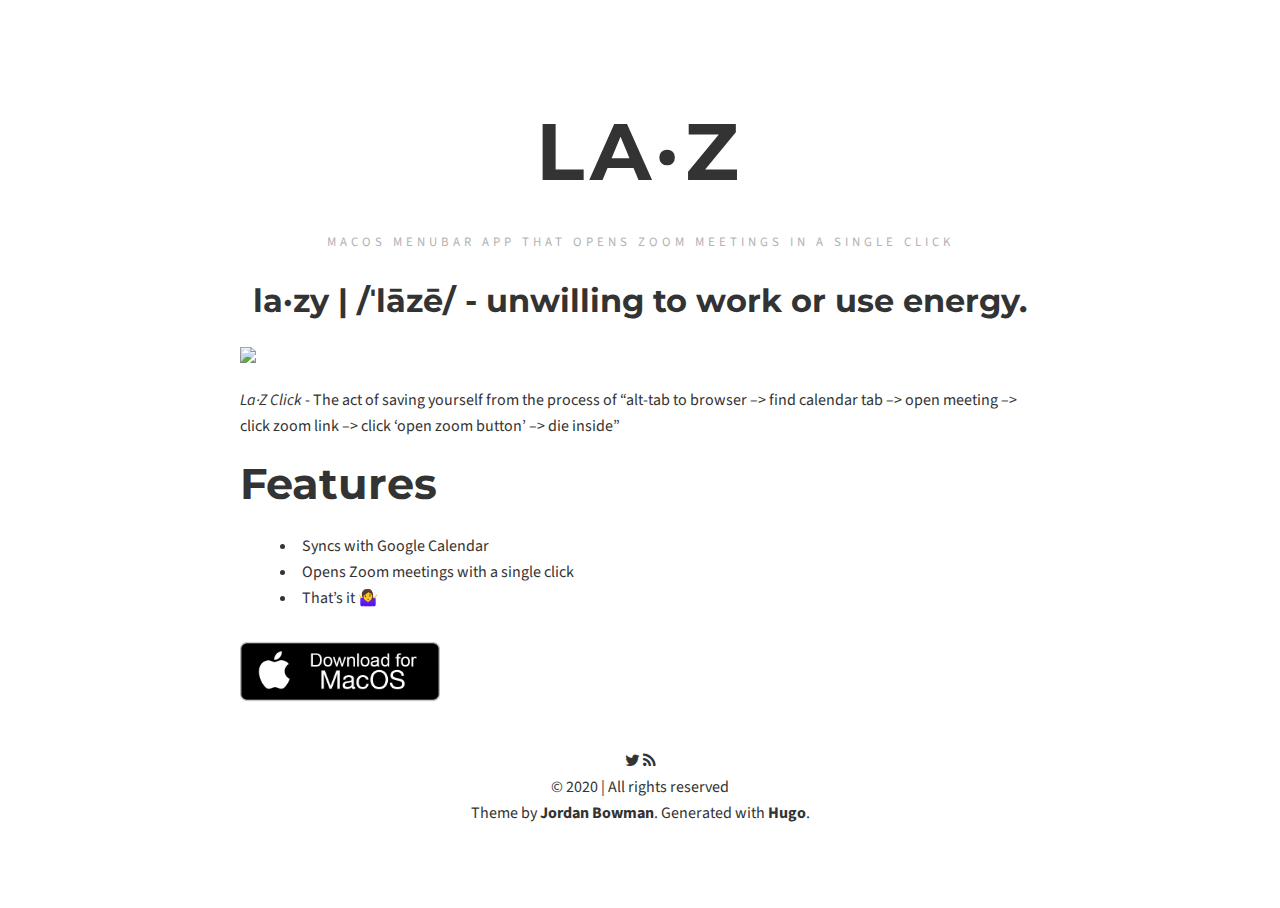
==== index.html @ 57e88172 "deploy: 71b66e2352c9fb938a300bd9108a20ac33fa8759" ====
<!DOCTYPE html>
<!--[if lt IE 7]><html class="no-js lt-ie9 lt-ie8 lt-ie7"> <![endif]-->
<!--[if IE 7]><html class="no-js lt-ie9 lt-ie8"> <![endif]-->
<!--[if IE 8]><html class="no-js lt-ie9"> <![endif]-->
<!--[if gt IE 8]><!--><html class="no-js" prefix="og: http://ogp.me/ns#" xmlns:og="http://ogp.me/ns#"><!--<![endif]-->

    <head>
                <meta charset="utf-8">
        <meta http-equiv="X-UA-Compatible" content="IE=edge">
        <meta name="description" content="macOS menubar app that opens Zoom meetings in a single click">
        <meta name="viewport" content="width=device-width, initial-scale=1.0, minimum-scale=1.0, maximum-scale=1.0" />
        <meta name="mobile-web-app-capable" content="yes">
        <meta name="apple-mobile-web-app-capable" content="yes">
        <meta name="apple-mobile-web-app-status-bar-style" content="black">
        <meta name="author" content="">
  
	
        <meta name="twitter:card" content="summary">
        <meta name="twitter:site" content="@dacort">
        <meta name="twitter:creator" content="@dacort">
        <meta name="twitter:domain" content="">
    
    
        <meta name="twitter:card" content="summary_large_image"/>
        <meta name="twitter:image" content="images/calendar.png"/>
    
        <meta property="og:site_name" content="La·Z">
        <meta property="og:title" content="La·Z">
        <meta property="og:url" content="/">
        <meta property="og:description" content="macOS menubar app that opens Zoom meetings in a single click">
        
        <meta property="og:image" content="images/calendar.png"/>
        
    
        <meta property="og:type" content="website" />
    
        <meta name="generator" content="Hugo 0.69.1" />
        <title>LaZ Click &middot; La·Z</title>
        <link rel="canonical" href="" />
        <link rel="alternate" type="application/rss+xml" title="RSS" href="/index.xml">
        <link rel="stylesheet" type="text/css" href="css/main.css"/>
        <link href="//fonts.googleapis.com/css?family=Source+Sans+Pro:300|Montserrat:700" rel="stylesheet" type="text/css">
        <link href="//netdna.bootstrapcdn.com/font-awesome/4.0.3/css/font-awesome.css" rel="stylesheet">
        <script src="//code.jquery.com/jquery-1.10.2.min.js"></script>
    </head>

<body>
<!--[if lt IE 7]><p class="browsehappy">You are using an <strong>outdated</strong> browser. Please <a href="http://browsehappy.com/">upgrade your browser</a> or <a href="http://www.google.com/chrome/‎">install Google Chrome</a> to experience this site.</p><![endif]-->

    <header id="site-header">
        <div class="container">
            <a href="" alt="La·Z"><h1 class="blog-title heading">La·Z</h1></a>
            <p class="blog-description">macOS menubar app that opens Zoom meetings in a single click</p>
        </div>
    </header>
<main class="content" role="main">
	<div class="container">
        <article class="li page">
            <header class="post-header">
                <h3 class="post-title"><a href="/">la·zy | /ˈlāzē/ - unwilling to work or use energy.</a></h3>
                <img src="https://github.com/dacort/zoomit/raw/master/images/screenshot.png">
            </header>
            
            <section class="post-excerpt">
                <p><p><em>La·Z Click</em> - The act of saving yourself from the process of &ldquo;alt-tab to browser –&gt; find calendar tab –&gt; open meeting –&gt; click zoom link –&gt; click &lsquo;open zoom button&rsquo; –&gt; die inside&rdquo;</p>
<h2 id="features">Features</h2>
<ul>
<li>Syncs with Google Calendar</li>
<li>Opens Zoom meetings with a single click</li>
<li>That&rsquo;s it 🤷‍♀</li>
</ul>
<a class="no-underline app-store-badge" href="https://github.com/dacort/zoomit/releases/download/v0.0.1/LaZ.zip" style="display:inline-block;">
    <img src="mac-download.png" width="200">
</a>
</p>
            </section>
        
        </article>
	</div>
</main>
    <footer id="site-footer">
        <div class="container">
          
          
            <a href="https://www.twitter.com/dacort" title="Twitter" target="_blank"><span class="tooltip"><i class="fa fa-twitter"></i></span></a>
          
          
          
          <a href="index.xml" title="Get the RSS feed"><span class="tooltip"><i class="fa fa-rss"></i></span></a>
          <section>&copy; <a href=""></a> 2020 | All rights reserved</section>
          <section>Theme by <a href="http://www.jrdnbwmn.com">Jordan Bowman</a>. Generated with <a href="http://gohugo.io/">Hugo</a>.</section>
        </div>
        
    </footer>

    <script type="text/javascript" src="js/fittext.js"></script>
    <script type="text/javascript">
      $(".heading").fitText();
    </script>


</body>
</html>
---- css/main.css ----
/*! normalize.css v2.1.3 | MIT License | git.io/normalize */
article,
aside,
details,
figcaption,
figure,
footer,
header,
hgroup,
main,
nav,
section,
summary {
  display: block;
}
audio,
canvas,
video {
  display: inline-block;
}
audio:not([controls]) {
  display: none;
  height: 0;
}
[hidden],
template {
  display: none;
}
html {
  font-family: sans-serif;
  -ms-text-size-adjust: 100%;
  -webkit-text-size-adjust: 100%;
}
body {
  margin: 0;
}
a {
  background: transparent;
}
a:focus {
  outline: thin dotted;
}
a:active,
a:hover {
  outline: 0;
}
h1 {
  font-size: 2em;
  margin: 0.67em 0;
}
abbr[title] {
  border-bottom: 1px dotted;
}
b,
strong {
  font-weight: bold;
}
dfn {
  font-style: italic;
}
hr {
  -moz-box-sizing: content-box;
  box-sizing: content-box;
  height: 0;
}
mark {
  background: #ff0;
  color: #000;
}
code,
kbd,
pre,
samp {
  font-family: monospace, serif;
  font-size: 1em;
}
pre {
  white-space: pre-wrap;
}
q {
  quotes: "\201C""\201D""\2018""\2019";
}
small {
  font-size: 80%;
}
sub,
sup {
  font-size: 75%;
  line-height: 0;
  position: relative;
  vertical-align: baseline;
}
sup {
  top: -0.5em;
}
sub {
  bottom: -0.25em;
}
img {
  border: 0;
}
svg:not(:root) {
  overflow: hidden;
}
figure {
  margin: 0;
}
fieldset {
  border: 1px solid #c0c0c0;
  margin: 0 2px;
  padding: 0.35em 0.625em 0.75em;
}
legend {
  border: 0;
  padding: 0;
}
button,
input,
select,
textarea {
  font-family: inherit;
  font-size: 100%;
  margin: 0;
}
button,
input {
  line-height: normal;
}
button,
select {
  text-transform: none;
}
button,
html input[type="button"],
input[type="reset"],
input[type="submit"] {
  -webkit-appearance: button;
  cursor: pointer;
}
button[disabled],
html input[disabled] {
  cursor: default;
}
input[type="checkbox"],
input[type="radio"] {
  box-sizing: border-box;
  padding: 0;
}
input[type="search"] {
  -webkit-appearance: textfield;
  -moz-box-sizing: content-box;
  -webkit-box-sizing: content-box;
  box-sizing: content-box;
}
input[type="search"]::-webkit-search-cancel-button,
input[type="search"]::-webkit-search-decoration {
  -webkit-appearance: none;
}
button::-moz-focus-inner,
input::-moz-focus-inner {
  border: 0;
  padding: 0;
}
textarea {
  overflow: auto;
  vertical-align: top;
}
table {
  border-collapse: collapse;
  border-spacing: 0;
}
@media print {
  * {
    background: transparent !important;
    color: #000 !important;
    box-shadow: none !important;
    text-shadow: none !important;
  }
  a,
  a:visited {
    text-decoration: underline;
  }
  a[href]:after {
    content: " (" attr(href) ")";
  }
  abbr[title]:after {
    content: " (" attr(title) ")";
  }
  .ir a:after,
  a[href^="javascript:"]:after,
  a[href^="#"]:after {
    content: "";
  }
  pre,
  blockquote {
    border: 1px solid #999;
    page-break-inside: avoid;
  }
  thead {
    display: table-header-group;
  }
  tr,
  img {
    page-break-inside: avoid;
  }
  img {
    max-width: 100% !important;
  }
  @page {
    margin: 0.5cm;
  }
  p,
  h2,
  h3 {
    orphans: 3;
    widows: 3;
  }
  h2,
  h3 {
    page-break-after: avoid;
  }
}
abbr,
acronym,
blockquote,
code,
dir,
kbd,
listing,
plaintext,
q,
samp,
tt,
var,
xmp {
  -webkit-hyphens: none;
  -moz-hyphens: none;
  -ms-hyphens: none;
  -o-hyphens: none;
  hyphens: none;
}
h1,
h2,
h3,
h4,
h5,
h6 {
  font-family: "Montserrat";
  font-weight: 700;
  line-height: 1;
  margin-top: 0;
  text-rendering: optimizeLegibility;
}
h1 {
  font-size: 60px;
  font-size: 3.33333rem;
  margin-bottom: 0.495em;
}
@media (max-width: 550px) {
  h1 {
    font-size: 50px;
  }
}
h2 {
  font-size: 48px;
  font-size: 2.6667rem;
  margin-bottom: 0.61875em;
}
@media (max-width: 550px) {
  h2 {
    font-size: 43px;
  }
}
h3 {
  font-size: 36px;
  font-size: 2rem;
  margin-bottom: 0.825em;
}
@media (max-width: 550px) {
  h3 {
    font-size: 28px;
  }
}
h4 {
  font-size: 24px;
  font-size: 1.3333333333333333rem;
  margin-bottom: 1.2375em;
}
@media (max-width: 550px) {
  h4 {
    font-size: 22px;
  }
}
h5 {
  font-size: 21px;
  font-size: 1.16667rem;
  margin-bottom: 1.4142857142857141em;
}
@media (max-width: 550px) {
  h5 {
    font-size: 19px;
  }
}
h6 {
  font-size: 18px;
  font-size: 1rem;
  margin-bottom: 1.65em;
}
@media (max-width: 550px) {
  h6 {
    font-size: 15px;
  }
}
p {
  margin: auto auto 1.5em;
}
a {
  color: #333;
  text-decoration: none;
  line-height: inherit;
  outline: 0;
  -webkit-transition: color 0.1s ease-out;
  -webkit-transition-property: color;
  -webkit-transition-duration: 0.1s;
  -webkit-transition-timing-function: ease-out;
  -webkit-transition-delay: initial;
  -moz-transition: color 0.1s ease-out;
  -o-transition: color 0.1s ease-out;
  -ms-transition: color 0.1s ease-out;
  transition: color 0.1s ease-out;
  transition-property: color;
  transition-duration: 0.1s;
  transition-timing-function: ease-out;
  transition-delay: initial;
}
a:hover {
  color: #b3b3b3;
}
p a,
p a:visited {
  line-height: inherit;
}
ul,
ol {
  margin-top: 0;
  margin-bottom: 1.5em;
  list-style-position: inside;
}
ul ul,
ul ol,
ol ul,
ol ol {
  margin-bottom: 0;
}
dt {
  font-weight: bold;
}
dd {
  margin-left: 0;
}
em,
i {
  font-style: italic;
  line-height: inherit;
}
strong,
b {
  line-height: inherit;
}
small,
.small {
  font-size: 75%;
  font-weight: normal;
  line-height: 1;
}
u,
ins {
  text-decoration: none;
}
blockquote:before,
blockquote:after,
q:before,
q:after {
  content: "";
  content: none;
}
blockquote {
  max-width: 100%;
  border-left: 5px solid #e6e6e6;
  margin: 1.5em 0;
}
blockquote,
q {
  quotes: none;
  font-size: 125%;
}
blockquote > p {
  padding: 15px;
}
cite {
  font-style: normal;
}
*,
*:before,
*:after {
  -moz-box-sizing: border-box;
  -webkit-box-sizing: border-box;
  box-sizing: border-box;
}
html {
  margin: 0;
  padding: 0;
  font-family: "Source Sans Pro", "Helvetica Neue", Helvetica, Arial, sans-serif;
  font-size: 100%;
  line-height: 1.65;
  font-weight: normal;
  overflow-y: scroll;
  min-height: 100%;
  -webkit-tap-highlight-color: rgba(0, 0, 0, 0);
}
@media (max-width: 550px) {
  html {
    font-size: 15px;
  }
}
body {
  background-color: #fff !important;
  padding: 0;
  color: #333;
  min-height: 100%;
  width: 100%;
  *zoom: 1;
  -webkit-font-smoothing: antialiased;
  -webkit-hyphens: auto;
  -moz-hyphens: auto;
  -ms-hyphens: auto;
  -o-hyphens: auto;
  hyphens: auto;
  word-wrap: break-word;
}
body:before,
body:after {
  content: "";
  display: table;
}
body:after {
  clear: both;
}
@media (max-width: 550px) {
  body {
    font-size: 15px;
  }
}
.container {
  width: 90%;
  max-width: 800px;
  margin: auto;
}
.nav {
  list-style: none;
  margin-left: 0;
  margin-bottom: 0;
  padding-left: 0;
  *zoom: 1;
}
.nav:before,
.nav:after {
  content: "";
  display: table;
}
.nav:after {
  clear: both;
}
.nav > li,
.nav > li > a {
  display: inline-block;
  *display: inline;
  zoom: 1;
}
img,
embed,
object,
video {
  display: block;
  max-width: 100%;
  height: auto;
}
img {
  -ms-interpolation-mode: bicubic;
  vertical-align: middle;
  font-style: italic;
}
a img {
  border: 0;
}
img[width],
img[height] {
  max-width: none;
}
figure > img {
  display: block;
}
audio,
canvas,
img,
video {
  vertical-align: middle;
}
.btn,
button,
input[type="submit"],
input[type="reset"],
input[type="button"] {
  display: inline-block;
  vertical-align: middle;
  cursor: pointer;
  white-space: nowrap;
  margin: 0;
  background-image: none;
  -webkit-user-drag: none;
  -webkit-user-select: none;
  -moz-user-select: none;
  -ms-user-select: none;
  user-select: none;
  font-family: inherit;
  line-height: 1.65;
  text-align: center;
  text-decoration: none;
  color: #fff;
  border: 1px solid transparent;
  border-radius: 5px;
  -moz-border-radius: 5px;
  -webkit-border-radius: 5px;
  padding: 15px 20px;
}
.btn:hover,
.btn:focus,
button:hover,
button:focus,
input[type="submit"]:hover,
input[type="submit"]:focus,
input[type="reset"]:hover,
input[type="reset"]:focus,
input[type="button"]:hover,
input[type="button"]:focus {
  background-color: #3d8c38;
  border: 1px solid transparent;
  color: #fff;
  text-decoration: none;
  border-bottom: none;
}
.btn:active,
button:active,
input[type="submit"]:active,
input[type="reset"]:active,
input[type="button"]:active {
  outline: none;
  background-image: none;
  -webkit-box-shadow: inset 0 3px 5px rgba(0, 0, 0, 0.15);
  box-shadow: inset 0 3px 5px rgba(0, 0, 0, 0.15);
}
.btn::-moz-focus-inner {
  border: 0;
  padding: 0;
}
.btn-primary {
  background-color: #4db146;
  border-bottom: #3d8c38;
}
.btn-secondary {
  border: solid 1px #b3b3b3;
  color: #333;
}
.btn-secondary:hover,
.btn-secondary:focus {
  background-color: #e6e6e6;
  color: #333;
  border: solid 1px #b3b3b3;
}
select,
input,
textarea {
  color: #333;
}
fieldset {
  border: 0;
  margin: 0;
  padding: 0;
}
legend {
  display: block;
  width: 100%;
  font-size: 150%;
  line-height: inherit;
  white-space: normal;
}
label {
  display: inline-block;
  margin-bottom: 5px;
  font-weight: bold;
}
textarea {
  height: auto;
  resize: vertical;
}
input[type="radio"],
input[type="checkbox"] {
  margin: 4px 0 0;
  margin-top: 1px;
}
input[type="file"] {
  display: block;
  width: 100%;
}
select[multiple],
select[size] {
  height: auto;
}
select optgroup {
  font-size: inherit;
  font-style: inherit;
  font-family: inherit;
}
input[type="number"]::-webkit-outer-spin-button,
input[type="number"]::-webkit-inner-spin-button {
  height: auto;
}
output {
  display: block;
  vertical-align: middle;
}
input,
button,
select,
label {
  vertical-align: middle;
}
input,
button,
select,
textarea {
  line-height: inherit;
  -webkit-font-smoothing: antialiased;
}
input:focus,
textarea:focus {
  outline: 0;
}
input,
textarea {
  display: block;
  width: 100%;
  max-width: 100%;
  border: 1px solid #b3b3b3;
  border-radius: 5px;
  padding: 10px 0px;
  font-size: inherit;
  font-family: inherit;
  text-indent: 15px;
  vertical-align: middle;
  background-image: none;
  -webkit-box-shadow: inset 0 1px 1px rgba(0, 0, 0, 0.075);
  box-shadow: inset 0 1px 1px rgba(0, 0, 0, 0.075);
  -webkit-transition: border-color ease-in-out 0.15s,
    box-shadow ease-in-out 0.15s;
  -webkit-transition-property: border-color, box-shadow;
  -webkit-transition-duration: 0.15s, 0.15s;
  -webkit-transition-timing-function: ease-in-out, ease-in-out;
  -webkit-transition-delay: initial, initial;
  transition: border-color ease-in-out 0.15s, box-shadow ease-in-out 0.15s;
  transition-property: border-color, box-shadow;
  transition-duration: 0.15s, 0.15s;
  transition-timing-function: ease-in-out, ease-in-out;
  transition-delay: initial, initial;
}
input textarea,
textarea textarea {
  height: auto;
}
input:focus,
textarea:focus {
  border-color: #4db146;
  -webkit-box-shadow: inset 0 1px 1px rgba(0, 0, 0, 0.075),
    0 0 8px rgba(102, 175, 233, 0.6);
  box-shadow: inset 0 1px 1px rgba(0, 0, 0, 0.075),
    0 0 8px rgba(102, 175, 233, 0.6);
}
code,
kbd,
pre,
samp {
  font-family: Monaco, Menlo, Consolas, "Courier New", monospace;
}
code {
  padding: 2px 4px;
  max-width: 100%;
  font-size: 90%;
  color: inherit;
  background-color: transparent;
  white-space: nowrap;
  border-radius: 5px;
}
pre {
  display: block;
  padding: 10px;
  margin: 2.5em 0;
  max-width: 100%;
  font-size: 75%;
  line-height: 1.65;
  word-break: break-all;
  word-wrap: break-word;
  color: #333;
  background-color: #e6e6e6;
  border: 1px solid #b3b3b3;
  border-radius: 5px;
}
pre code {
  padding: 0;
  font-size: inherit;
  color: inherit;
  word-wrap: normal;
  white-space: -moz-pre-wrap;
  white-space: pre-wrap;
  background-color: transparent;
  border-radius: 0;
}
.pre-scrollable {
  max-height: 350px;
  overflow-y: scroll;
}
hr {
  display: block;
  height: 1px;
  border: 0;
  border-top: 1px solid #ccc;
  margin: 50px 0;
  padding: 0;
}
::-moz-selection {
  background: #666;
  color: white;
  text-shadow: none;
}
::selection {
  background: #666;
  color: white;
  text-shadow: none;
}
.browsehappy {
  margin: 0.2em 0;
  background: #ccc;
  color: #333;
  padding: 0.2em 0;
}
#site-header {
  text-align: center;
  min-height: 15em;
  padding-top: 7em;
  margin-bottom: 2em;
}
@media (max-width: 800px) {
  #site-header {
    padding-top: 4em !important;
    margin-bottom: 4em !important;
  }
}
.blog-title {
  text-transform: uppercase;
  letter-spacing: 6px;
  font-size: 75px;
}
.blog-description {
  text-transform: uppercase;
  letter-spacing: 4px;
  color: #b3b3b3;
  font-size: 80%;
}
#blog-logo img {
  margin: 0 auto 3em auto;
}
article {
  margin-bottom: 9em;
}
article.li {
  margin-bottom: 2em;
}
@media (max-width: 800px) {
  article {
    margin-bottom: 7em !important;
  }
  article.li {
    margin-bottom: 2em !important;
  }
}
.post-header {
  text-align: center;
}
.post-title {
  margin-bottom: 30px;
}
.post-time {
  text-transform: uppercase;
  letter-spacing: 4px;
  margin-bottom: 30px;
  font-size: 80%;
}
.post-footer {
  text-align: center;
  text-transform: uppercase;
  letter-spacing: 4px;
  font-size: 80%;
  margin-top: 30px;
}
.pagination {
  text-align: center;
  margin: 4em 0 9em 0;
  color: #b3b3b3;
}
@media (max-width: 800px) {
  .pagination {
    margin: 4em 0 6em 0 !important;
  }
}
.post-content a,
#site-footer a {
  color: #333;
  text-decoration: none;
  font-weight: bold;
}
.post-content a:hover,
#site-footer a:hover {
  color: #e6e6e6;
  border-bottom: 1px solid;
}
.m-logo {
  display: none !important;
  visibility: hidden;
}
.p-post-title {
  margin-bottom: 50px;
}
.f-1 {
  *zoom: 1;
}
.f-1:before,
.f-1:after {
  content: "";
  display: table;
}
.f-1:after {
  clear: both;
}
.author {
  float: left;
}
@media (max-width: 550px) {
  .author {
    float: none !important;
  }
}
@media (max-width: 550px) {
  .author {
    float: none !important;
  }
  .f-post-time {
    float: inherit !important;
  }
}
.f-post-time {
  float: right;
}
@media (max-width: 550px) {
  .f-post-time {
    float: none !important;
  }
}
.f-2 {
  *zoom: 1;
}
.f-2:before,
.f-2:after {
  content: "";
  display: table;
}
.f-2:after {
  clear: both;
}
.f-post-tags {
  float: right;
}
@media (max-width: 550px) {
  .f-post-tags {
    float: none !important;
  }
}
.share {
  float: left;
}
@media (max-width: 550px) {
  .share {
    float: none !important;
    margin-bottom: 1.5em;
  }
}
#comments {
  margin-top: 30px;
}
@media (max-width: 550px) {
  #comments {
    margin-top: 1em;
  }
}
.m-page a {
  color: #333 !important;
}
#site-footer {
  text-align: center;
  height: 10em;
}
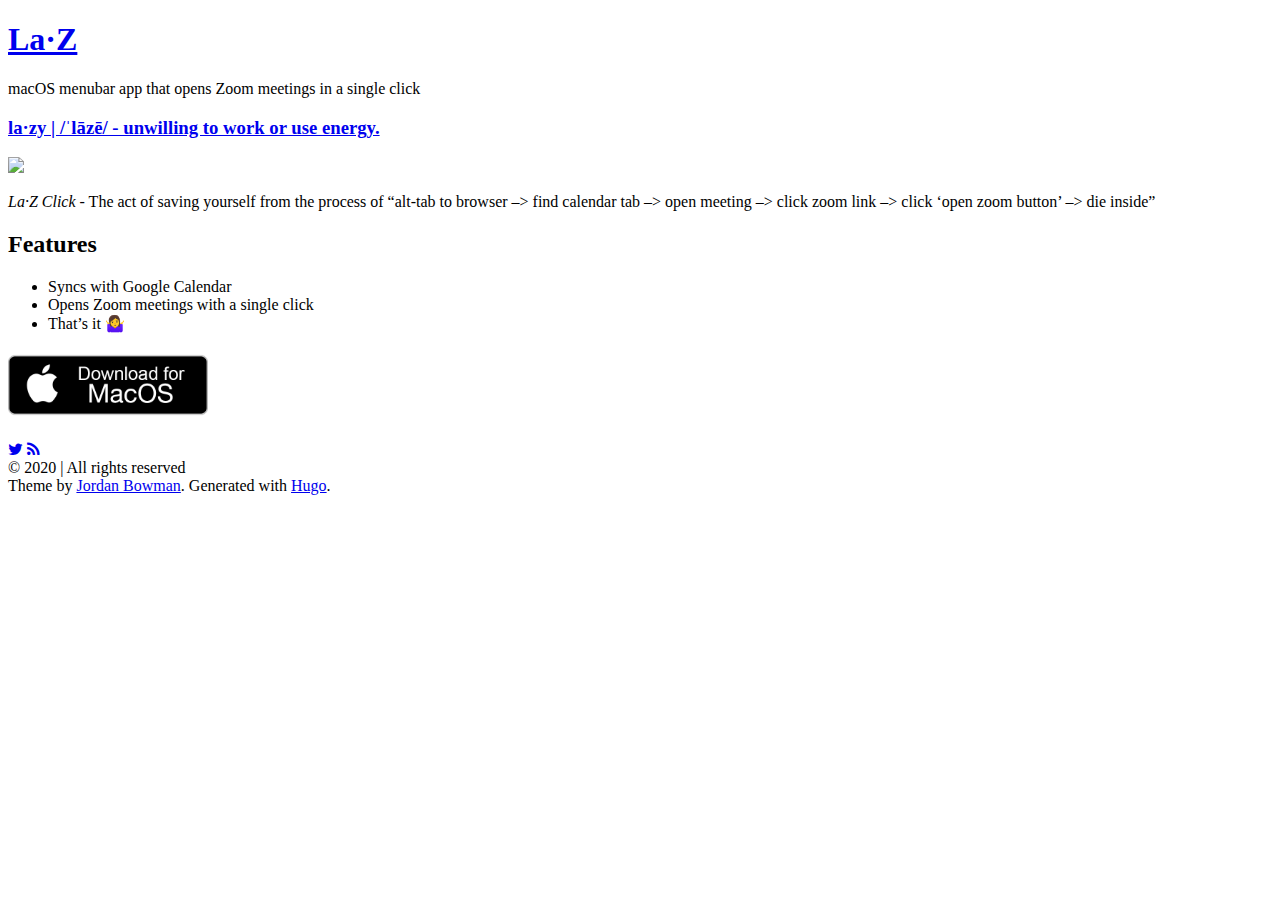
==== commit 7ae6832b: "deploy: 7b8f5eb21bb875f3a7001d96332f885c9fcf7421" ====
--- a/index.html
+++ b/index.html
@@ -18,27 +18,27 @@
         <meta name="twitter:card" content="summary">
         <meta name="twitter:site" content="@dacort">
         <meta name="twitter:creator" content="@dacort">
-        <meta name="twitter:domain" content="">
+        <meta name="twitter:domain" content="https://laz.click/">
     
     
         <meta name="twitter:card" content="summary_large_image"/>
-        <meta name="twitter:image" content="images/calendar.png"/>
+        <meta name="twitter:image" content="https://laz.click/images/calendar.png"/>
     
         <meta property="og:site_name" content="La·Z">
         <meta property="og:title" content="La·Z">
-        <meta property="og:url" content="/">
+        <meta property="og:url" content="https://laz.click/">
         <meta property="og:description" content="macOS menubar app that opens Zoom meetings in a single click">
         
-        <meta property="og:image" content="images/calendar.png"/>
+        <meta property="og:image" content="https://laz.click/images/calendar.png"/>
         
     
         <meta property="og:type" content="website" />
     
         <meta name="generator" content="Hugo 0.69.1" />
         <title>LaZ Click &middot; La·Z</title>
-        <link rel="canonical" href="" />
-        <link rel="alternate" type="application/rss+xml" title="RSS" href="/index.xml">
-        <link rel="stylesheet" type="text/css" href="css/main.css"/>
+        <link rel="canonical" href="https://laz.click/" />
+        <link rel="alternate" type="application/rss+xml" title="RSS" href="https://laz.click/index.xml">
+        <link rel="stylesheet" type="text/css" href="https://laz.click/css/main.css"/>
         <link href="//fonts.googleapis.com/css?family=Source+Sans+Pro:300|Montserrat:700" rel="stylesheet" type="text/css">
         <link href="//netdna.bootstrapcdn.com/font-awesome/4.0.3/css/font-awesome.css" rel="stylesheet">
         <script src="//code.jquery.com/jquery-1.10.2.min.js"></script>
@@ -49,7 +49,7 @@
 
     <header id="site-header">
         <div class="container">
-            <a href="" alt="La·Z"><h1 class="blog-title heading">La·Z</h1></a>
+            <a href="https://laz.click/" alt="La·Z"><h1 class="blog-title heading">La·Z</h1></a>
             <p class="blog-description">macOS menubar app that opens Zoom meetings in a single click</p>
         </div>
     </header>
@@ -57,7 +57,7 @@
 	<div class="container">
         <article class="li page">
             <header class="post-header">
-                <h3 class="post-title"><a href="/">la·zy | /ˈlāzē/ - unwilling to work or use energy.</a></h3>
+                <h3 class="post-title"><a href="https://laz.click/">la·zy | /ˈlāzē/ - unwilling to work or use energy.</a></h3>
                 <img src="https://github.com/dacort/zoomit/raw/master/images/screenshot.png">
             </header>
             
@@ -86,14 +86,14 @@
           
           
           
-          <a href="index.xml" title="Get the RSS feed"><span class="tooltip"><i class="fa fa-rss"></i></span></a>
-          <section>&copy; <a href=""></a> 2020 | All rights reserved</section>
+          <a href="https://laz.click/index.xml" title="Get the RSS feed"><span class="tooltip"><i class="fa fa-rss"></i></span></a>
+          <section>&copy; <a href="https://laz.click/"></a> 2020 | All rights reserved</section>
           <section>Theme by <a href="http://www.jrdnbwmn.com">Jordan Bowman</a>. Generated with <a href="http://gohugo.io/">Hugo</a>.</section>
         </div>
         
     </footer>
 
-    <script type="text/javascript" src="js/fittext.js"></script>
+    <script type="text/javascript" src="https://laz.click/js/fittext.js"></script>
     <script type="text/javascript">
       $(".heading").fitText();
     </script>
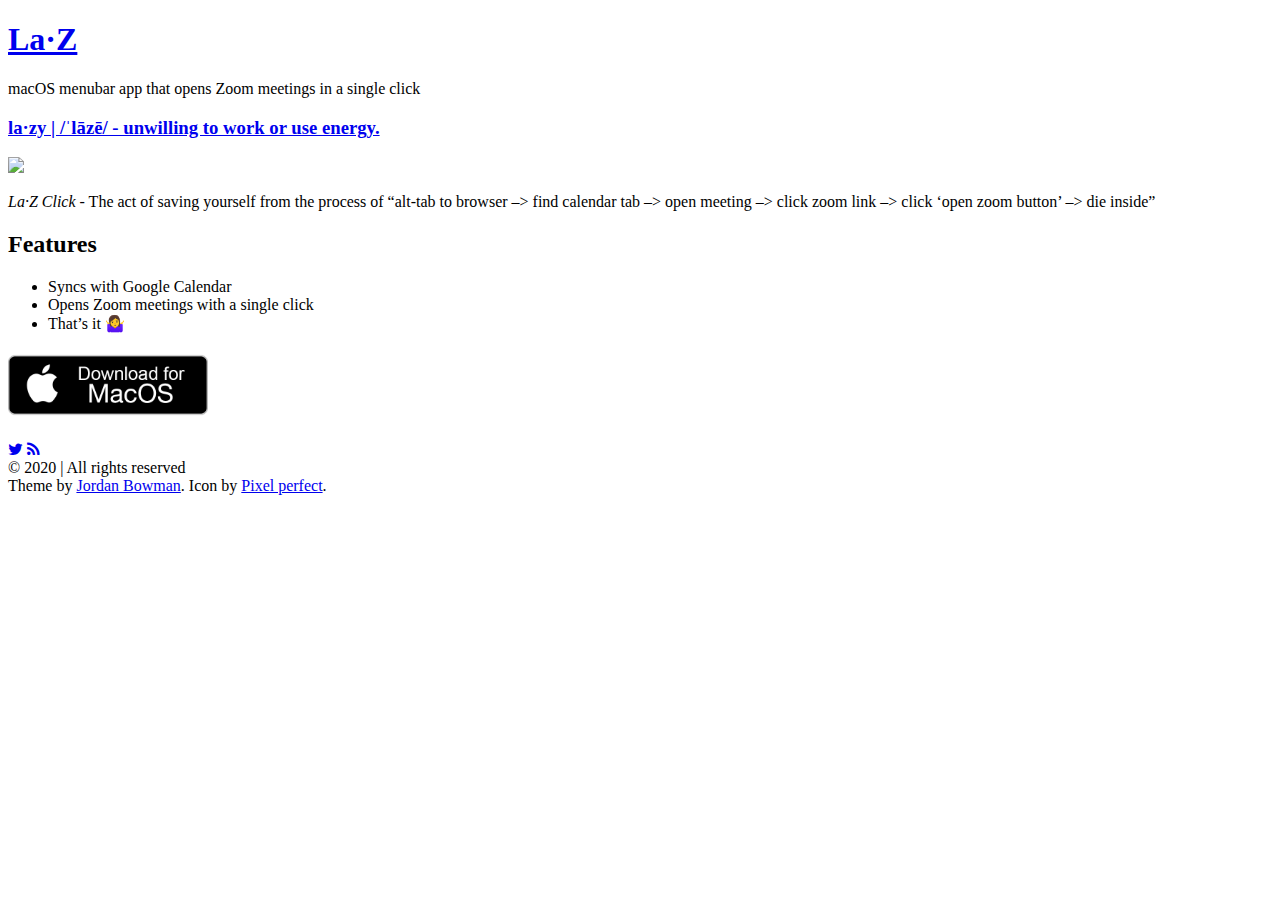
==== commit 60a8cf5c: "deploy: dc3141f973076b134278639d29627d8ef028faab" ====
--- a/index.html
+++ b/index.html
@@ -21,15 +21,14 @@
         <meta name="twitter:domain" content="https://laz.click/">
     
     
-        <meta name="twitter:card" content="summary_large_image"/>
-        <meta name="twitter:image" content="https://laz.click/images/calendar.png"/>
+        <meta name="twitter:image" content="https://laz.click/images/videocall.png"/>
     
         <meta property="og:site_name" content="La·Z">
         <meta property="og:title" content="La·Z">
         <meta property="og:url" content="https://laz.click/">
         <meta property="og:description" content="macOS menubar app that opens Zoom meetings in a single click">
         
-        <meta property="og:image" content="https://laz.click/images/calendar.png"/>
+        <meta property="og:image" content="https://laz.click/images/videocall.png"/>
         
     
         <meta property="og:type" content="website" />
@@ -88,7 +87,7 @@
           
           <a href="https://laz.click/index.xml" title="Get the RSS feed"><span class="tooltip"><i class="fa fa-rss"></i></span></a>
           <section>&copy; <a href="https://laz.click/"></a> 2020 | All rights reserved</section>
-          <section>Theme by <a href="http://www.jrdnbwmn.com">Jordan Bowman</a>. Generated with <a href="http://gohugo.io/">Hugo</a>.</section>
+          <section>Theme by <a href="http://www.jrdnbwmn.com">Jordan Bowman</a>. Icon by <a href="https://www.flaticon.com/authors/pixel-perfect" title="Pixel perfect">Pixel perfect</a>.</section>
         </div>
         
     </footer>
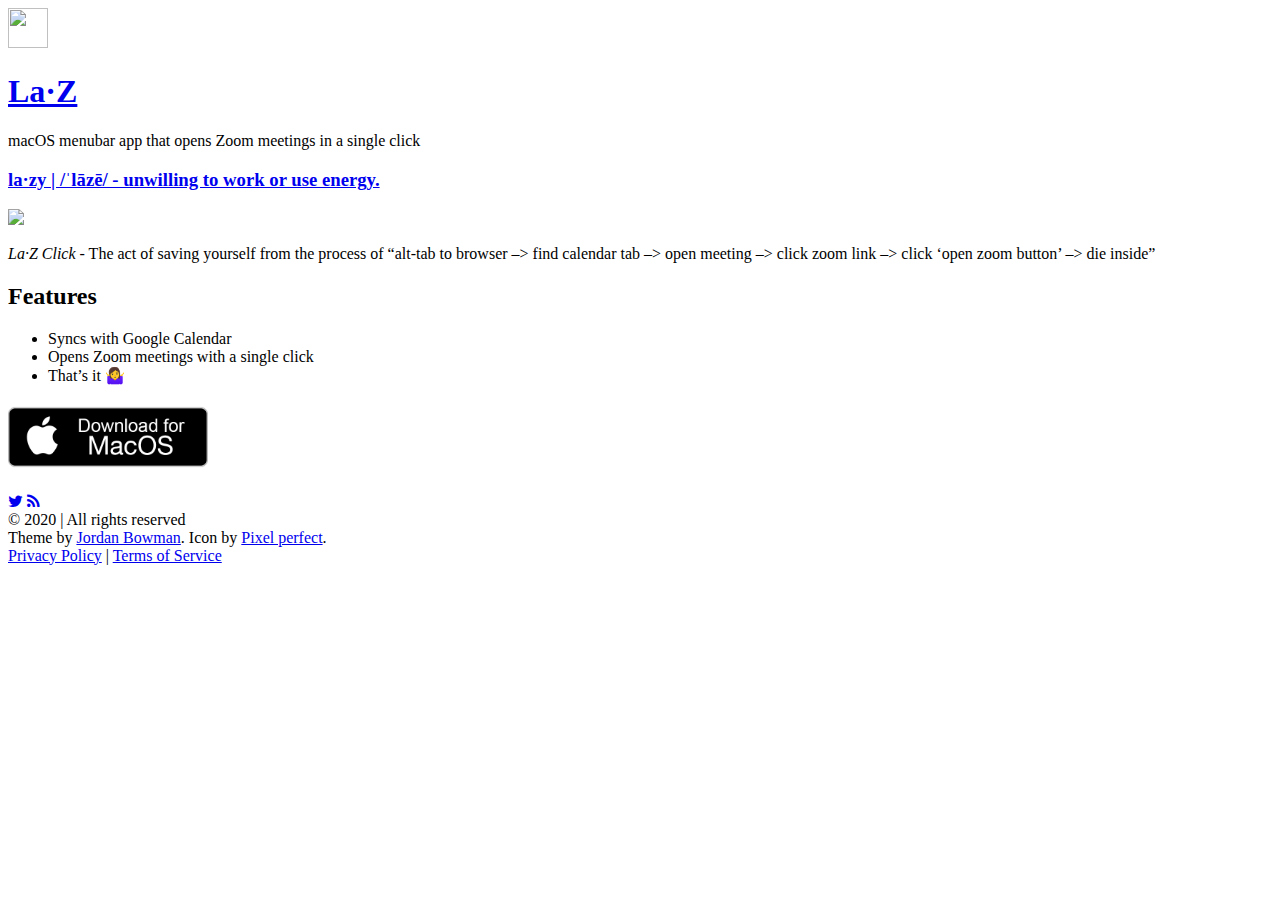
==== commit 765b401b: "deploy: ade91f5230a8650dfcea36fa137c6bad32fd748b" ====
--- a/index.html
+++ b/index.html
@@ -48,6 +48,7 @@
 
     <header id="site-header">
         <div class="container">
+             <img src="https://laz.click/images/videocall.png" width=40 height=40 /> 
             <a href="https://laz.click/" alt="La·Z"><h1 class="blog-title heading">La·Z</h1></a>
             <p class="blog-description">macOS menubar app that opens Zoom meetings in a single click</p>
         </div>
@@ -88,6 +89,7 @@
           <a href="https://laz.click/index.xml" title="Get the RSS feed"><span class="tooltip"><i class="fa fa-rss"></i></span></a>
           <section>&copy; <a href="https://laz.click/"></a> 2020 | All rights reserved</section>
           <section>Theme by <a href="http://www.jrdnbwmn.com">Jordan Bowman</a>. Icon by <a href="https://www.flaticon.com/authors/pixel-perfect" title="Pixel perfect">Pixel perfect</a>.</section>
+          <section><a href="/privacy">Privacy Policy</a> | <a href="/terms">Terms of Service</a></section>
         </div>
         
     </footer>
